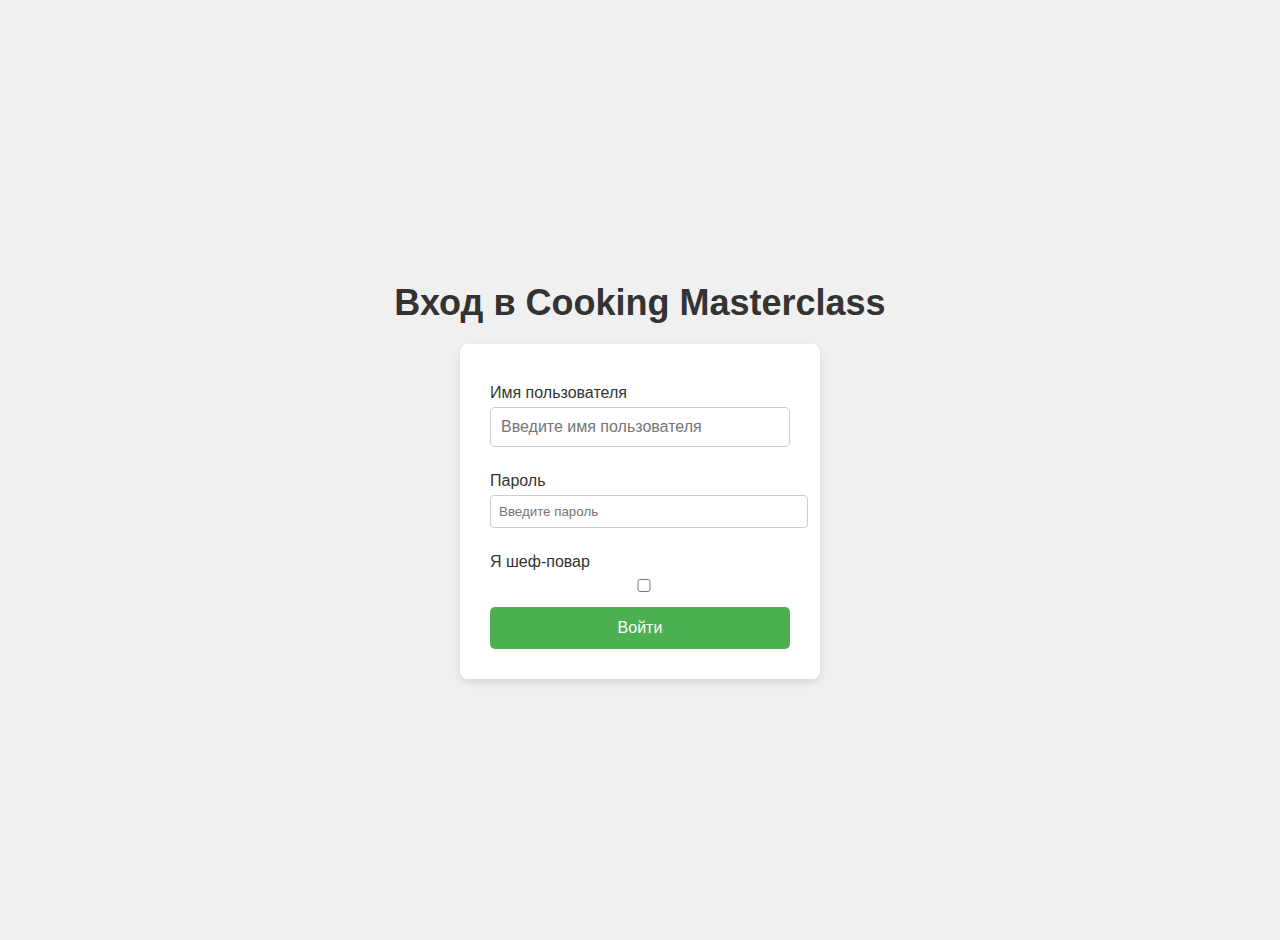
==== frontend/views/chef_profile.html @ 85560597 "init_3" ====
<!DOCTYPE html>
<html lang="ru">
<head>
  <meta charset="UTF-8">
  <meta name="viewport" content="width=device-width, initial-scale=1.0">
  <title>Профиль шефа</title>
  <link rel="stylesheet" href="../css/styles.css">
</head>
<body>
<h1>Профиль шефа</h1>

<!-- Блок с информацией о шефе -->
<div id="profileInfo">
  <img id="avatar" src="https://via.placeholder.com/150" alt="Avatar" />
  <h2 id="profileName">Имя шефа</h2>
  <p id="bio">Биография: <span>Нет информации</span></p>
  <p id="followersCount">Количество подписчиков: 0</p>
</div>

<!-- Кнопка выхода -->
<button id="logoutButton">Выйти</button>

<script>
  // Функция для получения и отображения профиля шефа
  function fetchChefProfile() {
    const token = localStorage.getItem('jwtToken');
    if (token) {
      const headers = {
        'Authorization': `Bearer ${token}`
      };

      // Запрос к API для получения профиля шефа
      fetch('http://localhost:8080/api/chefs/profile', { headers })
              .then(response => response.json())
              .then(data => {
                if (data.username) {
                  document.getElementById('profileName').textContent = data.username;
                  if (data.avatar) {
                    document.getElementById('avatar').src = data.avatar;
                  }
                  if (data.bio) {
                    document.getElementById('bio').innerHTML = `Биография: ${data.bio}`;
                  }
                  if (data.followers) {
                    document.getElementById('followersCount').textContent = `Количество подписчиков: ${data.followers}`;
                  }
                } else {
                  alert('Ошибка получения данных шефа');
                }
              })
              .catch(error => {
                console.error('Ошибка:', error);
                alert('Не удалось загрузить профиль шефа');
              });
    } else {
      window.location.href = 'login.html'; // Если нет токена, перенаправляем на страницу входа
    }
  }

  // Выход из системы
  document.getElementById('logoutButton').addEventListener('click', function() {
    localStorage.removeItem('jwtToken'); // Удаление токена из localStorage
    window.location.href = 'index.html'; // Перенаправляем на главную страницу
  });

  // Загружаем данные профиля при загрузке страницы
  window.onload = fetchChefProfile;
</script>
</body>
</html>
---- frontend/css/styles.css ----
/* Общие стили */
body {
    font-family: Arial, sans-serif;
    margin: 0;
    padding: 0;
    background-color: #f4f4f9;
    display: flex;
    flex-direction: column;
    align-items: center;
}

h1 {
    margin-top: 20px;
    font-size: 2rem;
    text-align: center;
}

/* Стили для кнопок входа и регистрации */
.auth-buttons {
    position: absolute;
    top: 20px;
    right: 20px;
    display: flex;
    gap: 10px;
}

.auth-buttons a {
    text-decoration: none;
    background-color: #4CAF50;
    color: white;
    padding: 10px 20px;
    border-radius: 5px;
    transition: background-color 0.3s;
}

.auth-buttons a:hover {
    background-color: #45a049;
}

/* Стили для контейнера карточек */
.card-container {
    display: flex;
    flex-wrap: wrap;
    justify-content: center;
    gap: 20px;
    margin-top: 80px;
    padding: 0 10px;
}

.card {
    width: 250px;
    height: 400px;
    background-color: white;
    border-radius: 10px;
    box-shadow: 0 4px 10px rgba(0, 0, 0, 0.1);
    overflow: hidden;
    display: flex;
    flex-direction: column;
    align-items: center;
    padding: 10px;
    transition: transform 0.3s ease;
}

.card:hover {
    transform: scale(1.05);
}

.card img {
    width: 100%;
    height: 150px;
    object-fit: cover;
    border-radius: 8px;
}

.card h2 {
    font-size: 1.2rem;
    margin: 10px 0;
}

.card p {
    font-size: 0.9rem;
    text-align: center;
    color: #555;
}

/* Адаптивность для мобильных устройств */
@media (max-width: 768px) {
    .card-container {
        flex-direction: column;
        gap: 15px;
    }

    .card {
        width: 100%;
        height: auto;
    }
}

@media (max-width: 480px) {
    h1 {
        font-size: 1.5rem;
    }

    .auth-buttons {
        top: 10px;
        right: 10px;
    }
}

/* Стандартные стили для страницы */
body {
    font-family: Arial, sans-serif;
    background-color: #f4f4f9;
    margin: 0;
    padding: 0;
    display: flex;
    flex-direction: column;
    align-items: center;
}

/* Кнопка "Назад на главную" */
.back-to-home {
    text-decoration: none;
    font-size: 18px;
    color: #007bff;
    position: absolute;
    top: 20px;
    right: 20px;
    padding: 5px 10px;
    border-radius: 5px;
    background-color: #f4f4f9;
}

.back-to-home:hover {
    background-color: #e0e0e0;
}

/* Заголовок страницы */
h1 {
    text-align: center;
    font-size: 36px;
    color: #333;
}

/* Контейнер для карточек мастер-классов */
.schedule-container {
    display: grid;
    grid-template-columns: repeat(auto-fill, minmax(250px, 1fr));
    gap: 20px;
    width: 80%;
    margin: 50px auto;
    padding: 0 20px;
}

/* Стили для карточек мастер-классов */
.schedule-card {
    background-color: #fff;
    border: 1px solid #ddd;
    border-radius: 10px;
    overflow: hidden;
    box-shadow: 0 2px 10px rgba(0, 0, 0, 0.1);
    display: flex;
    flex-direction: column;
    justify-content: space-between;
    align-items: center;
    padding: 20px;
    transition: transform 0.3s ease-in-out;
}

/* Стили для изображений карточек */
.schedule-card img {
    width: 100%;
    height: auto;
    object-fit: cover;
    border-radius: 5px;
}

/* Стили для заголовков карточек */
.schedule-card h2 {
    font-size: 20px;
    margin: 15px 0;
    color: #333;
    text-align: center;
}

/* Стили для текста внутри карточек */
.schedule-card p {
    font-size: 16px;
    color: #555;
    margin: 5px 0;
}

/* Hover эффект для карточек */
.schedule-card:hover {
    transform: scale(1.05);
}

/* Отображение даты и места в карточке */
.schedule-card .event-date,
.schedule-card .event-location {
    font-weight: bold;
}

.registration-form {
    background-color: white;
    padding: 30px;
    border-radius: 8px;
    box-shadow: 0 4px 8px rgba(0, 0, 0, 0.1);
    width: 300px;
}

.registration-form label {
    display: block;
    margin: 10px 0 5px;
}

.registration-form input {
    width: 100%;
    padding: 8px;
    margin-bottom: 15px;
    border: 1px solid #ccc;
    border-radius: 4px;
}

.registration-form button {
    width: 100%;
    padding: 10px;
    background-color: #4CAF50;
    color: white;
    border: none;
    border-radius: 4px;
    cursor: pointer;
}

.registration-form button:hover {
    background-color: #45a049;
}

.error-message {
    color: red;
    font-size: 14px;
    text-align: center;
}

body {
    font-family: Arial, sans-serif;
    background-color: #f4f4f4;
    margin: 0;
    padding: 0;
    display: flex;
    justify-content: center;
    align-items: center;
    height: 100vh;
}

h1 {
    text-align: center;
    margin-bottom: 20px;
}

.login-form {
    background-color: white;
    padding: 30px;
    border-radius: 8px;
    box-shadow: 0 4px 8px rgba(0, 0, 0, 0.1);
    width: 300px;
}

.login-form label {
    display: block;
    margin: 10px 0 5px;
}

.login-form input {
    width: 100%;
    padding: 8px;
    margin-bottom: 15px;
    border: 1px solid #ccc;
    border-radius: 4px;
}

.login-form button {
    width: 100%;
    padding: 10px;
    background-color: #4CAF50;
    color: white;
    border: none;
    border-radius: 4px;
    cursor: pointer;
}

.login-form button:hover {
    background-color: #45a049;
}

.error-message {
    color: red;
    font-size: 14px;
    text-align: center;
}

/* Стиль для блока приветствия */
.user-info {
    display: flex;
    align-items: center;
    justify-content: center;
    gap: 10px;
    font-size: 18px;
    font-weight: bold;
    margin-bottom: 20px;
}

.user-info span {
    color: #000000;
}

/* Стиль для кнопки выхода */
#logoutButton {
    background-color: #FF5733; /* Яркий цвет для кнопки выхода */
    color: white;
    padding: 8px 16px;
    border: none;
    border-radius: 4px;
    cursor: pointer;
    font-size: 16px;
    transition: background-color 0.3s;
}

#logoutButton:hover {
    background-color: #e74c3c;
}

#logoutButton:active {
    background-color: #c0392b;
}

/* Стиль для блока, где будут кнопки входа и регистрации, если пользователь не авторизован */
.auth-buttons {
    display: flex;
    justify-content: center;
    gap: 15px;
    margin-top: 20px;
}

.auth-buttons a {
    text-decoration: none;
    background-color: #4CAF50;
    color: white;
    padding: 10px 20px;
    border-radius: 4px;
    font-size: 16px;
    transition: background-color 0.3s;
}

.auth-buttons a:hover {
    background-color: #45a049;
}



.recipe-card {
    width: 250px;
    padding: 15px;
    background: #fff;
    border-radius: 8px;
    box-shadow: 0px 4px 6px rgba(0, 0, 0, 0.1);
    cursor: pointer;
    transition: transform 0.2s ease-in-out;
}

.recipe-card:hover {
    transform: scale(1.05);
}

.close {
    float: right;
    font-size: 24px;
    cursor: pointer;
}

.recipe-grid {
    display: flex;
    height: 70vh;
    justify-content: flex-start; /* Расположить карточки слева */
    gap: 20px; /* Расстояние между карточками */
    overflow-x: auto; /* Возможность прокручивать карточки по горизонтали */
    white-space: nowrap; /* Запрещает перенос элементов на новую строку */
}


.btn-home {
    display: block;
    text-align: center;
    margin-top: 1%;
    padding: 10px 20px;
    background-color: #007bff;
    color: white;
    text-decoration: none;
    border-radius: 5px;
    font-size: 16px;
}

.btn-home:hover {
    background-color: #0056b3;
}

/* Стили для контейнера рецептов */
#recipes-container {
    display: grid;
    grid-template-columns: repeat(auto-fill, minmax(250px, 1fr));
    gap: 20px;
    margin: 20px;
}

/* Стили для карточек рецептов */
.recipe-card {
    background-color: white;
    padding: 20px;
    border-radius: 8px;
    box-shadow: 0 2px 10px rgba(0, 0, 0, 0.1);
    transition: transform 0.2s ease, box-shadow 0.2s ease;
}

.recipe-card:hover {
    transform: translateY(-5px);
    box-shadow: 0 5px 15px rgba(0, 0, 0, 0.2);
}

.recipe-card h3 {
    margin: 0;
    font-size: 20px;
    color: #333;
}

.recipe-card p {
    font-size: 14px;
    color: #777;
}

.details-btn {
    background-color: #28a745;
    color: white;
    border: none;
    padding: 10px;
    cursor: pointer;
    border-radius: 5px;
    margin-top: 10px;
    font-size: 14px;
}

.details-btn:hover {
    background-color: #218838;
}

/* Стили для модального окна */
.modal {
    display: none;
    position: fixed;
    z-index: 1;
    left: 0;
    top: 0;
    width: 100%;
    height: 100%;
    background-color: rgba(0, 0, 0, 0.5);
    padding-top: 100px;
    box-sizing: border-box;
}

.modal-content {
    background-color: white;
    margin: 0 auto;
    padding: 20px;
    border-radius: 8px;
    max-width: 600px;
    width: 40%;
    height: 50vh;
    position: relative;
    overflow-y: auto; /* Включаем вертикальную прокрутку */
}

/* Остальные стили остаются без изменений */


.close {
    color: #aaa;
    font-size: 28px;
    font-weight: bold;
    position: absolute;
    top: 10px;
    right: 20px;
    cursor: pointer;
}

.close:hover,
.close:focus {
    color: black;
    text-decoration: none;
}

#recipe-title {
    font-size: 24px;
    margin-bottom: 20px;
}

#recipe-ingredients li {
    margin: 5px 0;
}

#recipe-text {
    margin-top: 20px;
    font-size: 16px;
    color: #555;
}

/* Стили для формы редактирования */
#edit-form {
    margin-top: 20px;
}

#edit-form label {
    display: block;
    font-size: 16px;
    margin-bottom: 5px;
    font-weight: bold;
}

#edit-form input,
#edit-form textarea {
    width: 70%;
    padding: 10px;
    margin-bottom: 15px;
    border: 1px solid #ccc;
    border-radius: 5px;
    font-size: 14px;
}

#edit-form textarea {
    height: 150px;
}

#edit-form button {
    background-color: #007bff;
    color: white;
    padding: 10px 20px;
    border: none;
    border-radius: 5px;
    cursor: pointer;
    font-size: 16px;
    display: inline-block;
}

#edit-form button:hover {
    background-color: #0056b3;
}

/* Кнопки для редактирования и удаления */
#edit-button,
#delete-button {
    background-color: #ffc107;
    color: white;
    padding: 10px 20px;
    border: none;
    border-radius: 5px;
    cursor: pointer;
    font-size: 16px;
    margin-top: 10px;
    display: inline-block;
}

#edit-button:hover {
    background-color: #e0a800;
}

#delete-button {
    background-color: #dc3545;
    margin-left: 10px;
}

#delete-button:hover {
    background-color: #c82333;
}

#new-recipe-modal {
    display: none;
    position: fixed;
    top: 0;
    left: 0;
    width: 100%;
    height: 100%;
    background-color: rgba(0, 0, 0, 0.5);
    justify-content: center;
    align-items: center;
}

.modal-content {
    background-color: white;
    padding: 20px;
    border-radius: 5px;
    width: 50%;
}


/* Модальное окно для создания рецепта */
#create-recipe-modal {
    display: none;
    position: fixed;
    top: 0;
    left: 0;
    width: 100%;
    height: 100%;
    background-color: rgba(0, 0, 0, 0.5);
    justify-content: center;
    align-items: center;
}

/* Контейнер для формы */
.modal-content {
    background-color: white;
    padding: 20px;
    border-radius: 5px;
    width: 50%;
    height: 50vh;
    max-width: 600px;
    overflow-y: auto;
}

/* Стиль для заголовка формы */
.modal-content h2 {
    font-size: 24px;
    margin-bottom: 20px;
}

/* Стиль для меток */
label {
    display: block;
    margin: 10px 0 5px;
    font-size: 16px;
    color: #333;
}

/* Стиль для полей ввода */
input[type="text"], textarea {
    width: 100%;
    padding: 10px;
    font-size: 16px;
    border: 1px solid #ccc;
    border-radius: 5px;
    margin-bottom: 15px;
    box-sizing: border-box; /* Чтобы паддинги не выходили за пределы */
}

/* Стиль для кнопки */
button[type="submit"] {
    background-color: #4CAF50;
    color: white;
    border: none;
    padding: 12px 20px;
    font-size: 16px;
    border-radius: 5px;
    cursor: pointer;
    width: 100%;
}

/* При наведении на кнопку */
button[type="submit"]:hover {
    background-color: #45a049;
}

/* Кнопка закрытия модального окна */
.close {
    font-size: 30px;
    color: #333;
    position: absolute;
    top: 10px;
    right: 10px;
    cursor: pointer;
}

/* Закрытие модального окна при наведении на кнопку */
.close:hover {
    color: #f00;
}

.create-recipe-button {
    background-color: #4CAF50;
    color: white;
    border: none;
    padding: 12px 20px;
    font-size: 16px;
    border-radius: 5px;
    cursor: pointer;
}

/* Стили для кнопок редактирования и удаления */
#edit-schedule-btn,
#delete-schedule-btn {
    background-color: #007bff; /* Цвет для кнопки редактирования */
    color: white;
    padding: 10px 20px;
    border: none;
    border-radius: 5px;
    cursor: pointer;
    font-size: 16px;
    margin-top: 10px;
    display: inline-block;
    transition: background-color 0.3s ease;
}

/* Hover эффект для кнопок */
#edit-schedule-btn:hover {
    background-color: #0056b3;
}

#delete-schedule-btn {
    background-color: #dc3545; /* Цвет для кнопки удаления */
    margin-left: 10px;
}

/* Hover эффект для кнопки удаления */
#delete-schedule-btn:hover {
    background-color: #c82333;
}

/* Основные стили */
body {
    font-family: Arial, sans-serif;
    padding: 20px;
    background-color: #f0f0f0;
}

/* Стили для контейнера карточек с событиями */
.schedule_schedule-grid {
    display: flex;
    flex-wrap: wrap;
    gap: 20px;
    overflow-x: auto;
    padding: 20px 0;
    justify-content: flex-start;
}

.schedule_schedule-card {
    background-color: #fff;
    border-radius: 8px;
    padding: 20px;
    width: 250px;
    box-shadow: 0 4px 8px rgba(0, 0, 0, 0.1);
    text-align: center;
    transition: transform 0.3s ease, box-shadow 0.3s ease;
    border: 1px solid #e0e0e0;
    position: relative;
}

.schedule_schedule-card:hover {
    transform: scale(1.05);
    box-shadow: 0 8px 16px rgba(0, 0, 0, 0.2);
}

/* Стили для названия события в карточке */
.schedule_schedule-card h3 {
    font-size: 1.25rem;
    margin-bottom: 10px;
    color: #333;
}

/* Стили для текста в карточке */
.schedule_schedule-card p {
    font-size: 0.9rem;
    margin-bottom: 10px;
    color: #555;
}

/* Кнопка "Подробнее" приклеенная к низу карточки */
.schedule_details-btn {
    position: absolute;
    bottom: 10px;
    left: 50%;
    transform: translateX(-50%);
    padding: 8px 16px;
    background-color: #007bff;
    color: white;
    border: none;
    border-radius: 5px;
    cursor: pointer;
    font-size: 0.9rem;
    transition: background-color 0.3s ease;
}

.schedule_details-btn:hover {
    background-color: #0056b3;
}

/* Кнопки "На главную" и "Создать событие" */
.schedule_btn-home,
.schedule_btn {
    padding: 10px 20px;
    margin-top: 10px;
    background-color: #007bff;
    color: white;
    border: none;
    border-radius: 5px;
    cursor: pointer;
    font-size: 1rem;
    transition: background-color 0.3s ease;
    text-decoration: none;
}


.schedule_btn-home:hover {
    background-color: #006adc;
}

.schedule_btn:hover {
    background-color: #218838;
}

/* Модальное окно */
.schedule_modal {
    display: none;
    position: fixed;
    top: 0;
    left: 0;
    width: 100%;
    height: 100%;
    background: rgba(0, 0, 0, 0.5);
    justify-content: center;
    align-items: center;
}

.schedule_modal-content {
    background-color: white;
    padding: 20px;
    border-radius: 8px;
    width: 400px;
    position: relative;
}

.schedule_close {
    position: absolute;
    top: 10px;
    right: 10px;
    font-size: 20px;
    cursor: pointer;
}

/* Стили для формы редактирования */
.schedule_edit-form label,
.schedule_edit-form input {
    display: block;
    width: 100%;
    margin: 10px 0;
}

/* Стили для кнопки "Сохранить изменения" */
#schedule_save-changes {
    padding: 10px 20px;
    background-color: #007bff;
    color: white;
    border: none;
    border-radius: 5px;
    cursor: pointer;
    font-size: 1rem;
    transition: background-color 0.3s ease;
}

.schedule_save-changes:hover {
    background-color: #0056b3;
}

/* Стили для кнопки "Редактировать" */
.schedule_edit-schedule-btn {
    padding: 10px 20px;
    background-color: #ffc107; /* Желтый цвет */
    color: white;
    border: none;
    border-radius: 5px;
    cursor: pointer;
    font-size: 1rem;
    transition: background-color 0.3s ease;
}

.schedule_edit-schedule-btn:hover {
    background-color: #e0a800;
}

/* Стили для кнопки "Удалить" */
.schedule_delete-schedule-btn {
    padding: 10px 20px;
    background-color: #dc3545; /* Красный цвет */
    color: white;
    border: none;
    border-radius: 5px;
    cursor: pointer;
    font-size: 1rem;
    transition: background-color 0.3s ease;
}

.schedule_delete-schedule-btn:hover {
    background-color: #c82333;
}

/* Стили для прокрутки карточек */
.schedule_schedule-grid {
    display: flex;
    gap: 20px;
    overflow-x: auto;
    padding-bottom: 20px;
}

/* Стили для добавления тени при наведении на карточки */
.schedule_schedule-card {
    background-color: #fff;
    border-radius: 8px;
    padding: 20px;
    width: 11%;
    height: 25vh;
    box-shadow: 0 4px 8px rgba(0, 0, 0, 0.1);
    text-align: center;
    transition: transform 0.3s ease, box-shadow 0.3s ease;
}

.schedule_schedule-card:hover {
    transform: scale(1.05);
    box-shadow: 0 8px 16px rgba(0, 0, 0, 0.2);
}

/* Стили для формы создания события */
.create-event-form-container {
    background-color: #fff;
    padding: 20px;
    border-radius: 8px;
    box-shadow: 0 4px 8px rgba(0, 0, 0, 0.1);
    width: 100%;
    max-width: 400px;
    margin: 0 auto;
}

.create-event-form-container h2 {
    margin-bottom: 15px;
    color: #333;
}

.create-event-form-container label {
    display: block;
    margin-bottom: 5px;
    font-weight: bold;
}

.create-event-form-container input {
    width: 100%;
    padding: 10px;
    margin-bottom: 10px;
    border: 1px solid #ddd;
    border-radius: 5px;
}

.create-event-form-container button {
    padding: 10px 20px;
    border: none;
    border-radius: 5px;
    cursor: pointer;
    font-size: 1rem;
    transition: background-color 0.3s ease;
}

.create-event-form-container button[type="submit"] {
    background-color: #28a745;
    color: white;
}

.create-event-form-container button[type="submit"]:hover {
    background-color: #218838;
}

.create-event-form-container button[type="button"] {
    background-color: #dc3545;
    color: white;
    margin-left: 10px;
}

.create-event-form-container button[type="button"]:hover {
    background-color: #c82333;
}
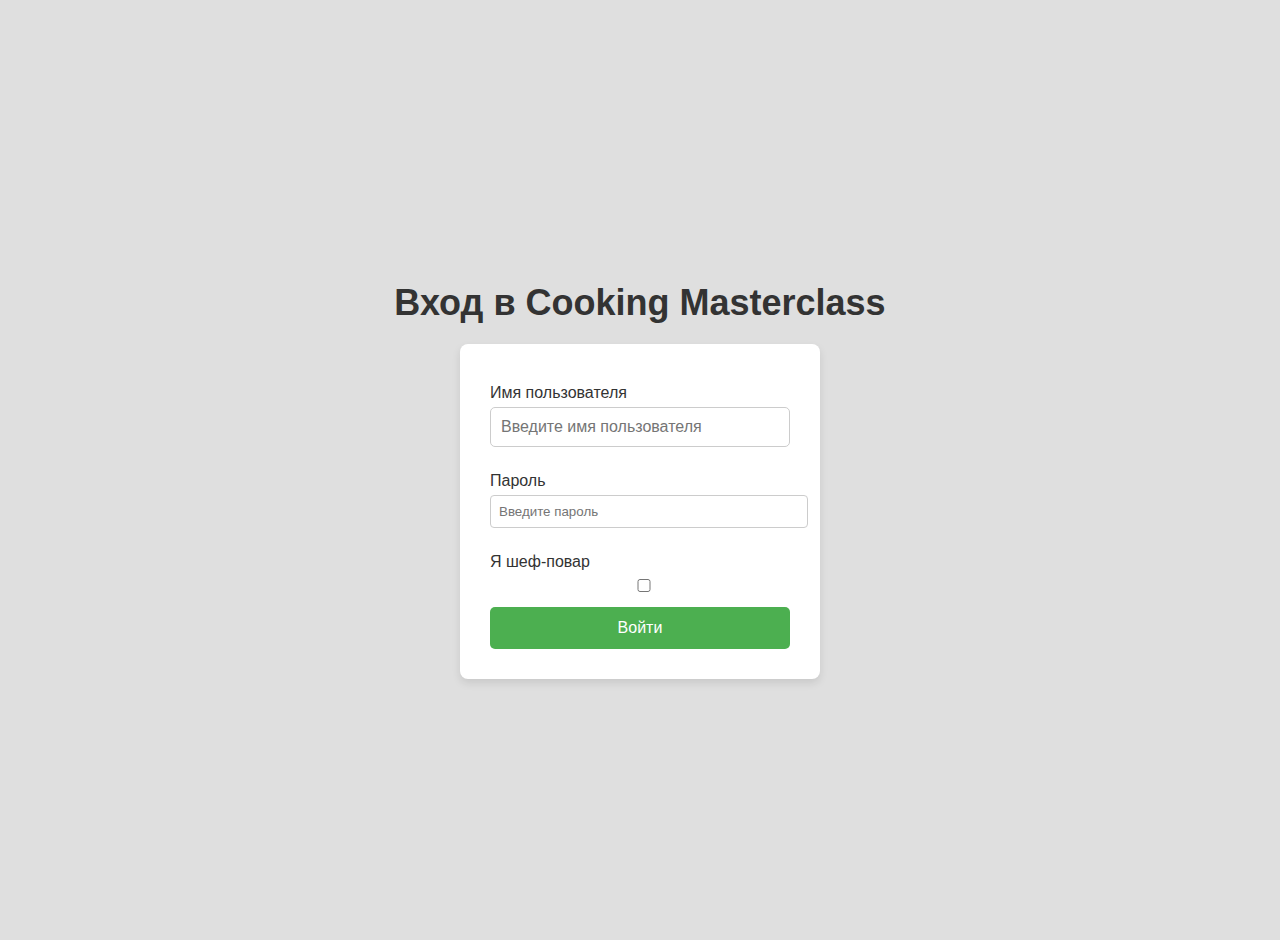
==== commit 9fe12a51: "last one mb" ====
--- a/frontend/views/chef_profile.html
+++ b/frontend/views/chef_profile.html
@@ -5,20 +5,68 @@
   <meta name="viewport" content="width=device-width, initial-scale=1.0">
   <title>Профиль шефа</title>
   <link rel="stylesheet" href="../css/styles.css">
+  <style>
+    /* Центрируем весь контент на странице */
+    body {
+      display: flex;
+      justify-content: center;
+      align-items: center;
+      height: 100vh;
+      margin: 0;
+      font-family: Arial, sans-serif;
+    }
+
+    /* Обертка для профиля */
+    #profileInfo {
+      text-align: center; /* Центрируем текст */
+      padding: 20px;
+      border: 1px solid #ccc;
+      border-radius: 10px;
+      box-shadow: 0 4px 8px rgba(0, 0, 0, 0.1);
+      background-color: #f9f9f9;
+    }
+
+    /* Стиль для аватара */
+    #avatar {
+      width: 150px;
+      height: 150px;
+      border-radius: 50%;
+      margin-bottom: 20px;
+    }
+
+    /* Стиль для заголовков */
+    h1, h2 {
+      margin: 0;
+      padding: 10px;
+    }
+
+    /* Стиль для кнопки */
+    #logoutButton {
+      margin-top: 20px;
+      padding: 10px 20px;
+      background-color: #007bff;
+      color: white;
+      border: none;
+      border-radius: 5px;
+      cursor: pointer;
+      font-size: 16px;
+    }
+
+    #logoutButton:hover {
+      background-color: #0056b3;
+    }
+  </style>
 </head>
 <body>
-<h1>Профиль шефа</h1>
-
-<!-- Блок с информацией о шефе -->
 <div id="profileInfo">
-  <img id="avatar" src="https://via.placeholder.com/150" alt="Avatar" />
+  <h1>Профиль шефа</h1>
+  <img id="avatar" src="../../backend/images/povar.png" alt="Avatar" />
   <h2 id="profileName">Имя шефа</h2>
-  <p id="bio">Биография: <span>Нет информации</span></p>
+  <p id="bio">Биография: <span></span></p>
   <p id="followersCount">Количество подписчиков: 0</p>
+  <!-- Кнопка выхода -->
+  <button id="logoutButton">Выйти</button>
 </div>
-
-<!-- Кнопка выхода -->
-<button id="logoutButton">Выйти</button>
 
 <script>
   // Функция для получения и отображения профиля шефа
@@ -34,12 +82,12 @@
               .then(response => response.json())
               .then(data => {
                 if (data.username) {
-                  document.getElementById('profileName').textContent = data.username;
+                  document.getElementById('profileName').textContent = `data.username`;
                   if (data.avatar) {
                     document.getElementById('avatar').src = data.avatar;
                   }
                   if (data.bio) {
-                    document.getElementById('bio').innerHTML = `Биография: ${data.bio}`;
+                    document.getElementById('bio').textContent = data.bio;
                   }
                   if (data.followers) {
                     document.getElementById('followersCount').textContent = `Количество подписчиков: ${data.followers}`;
--- a/frontend/css/styles.css
+++ b/frontend/css/styles.css
@@ -7,6 +7,7 @@
     display: flex;
     flex-direction: column;
     align-items: center;
+    overflow-y: hidden;
 }
 
 h1 {
@@ -725,7 +726,7 @@
 body {
     font-family: Arial, sans-serif;
     padding: 20px;
-    background-color: #f0f0f0;
+    background-color: #dfdfdf;
 }
 
 /* Стили для контейнера карточек с событиями */
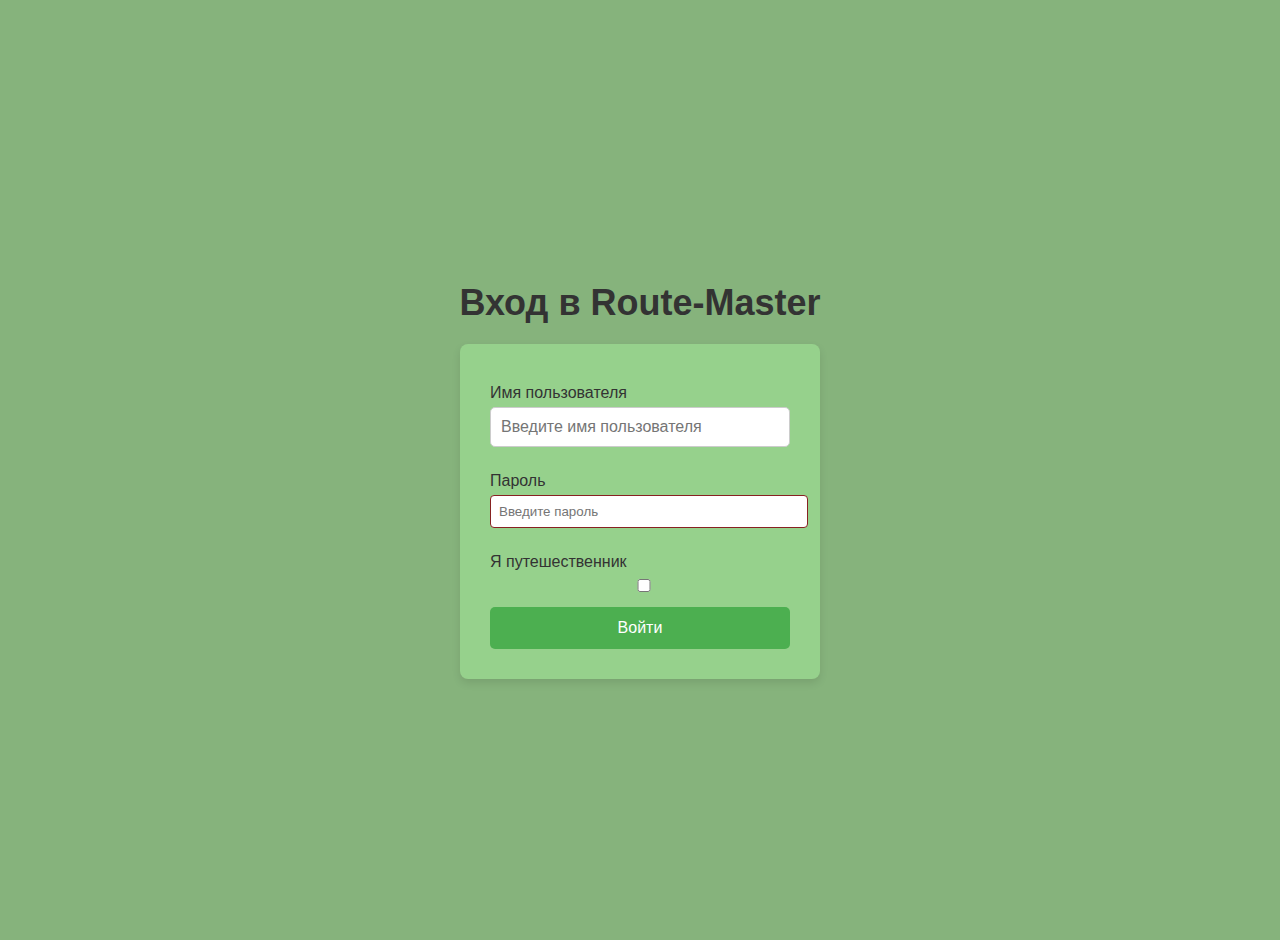
==== commit 223b5896: "new one))" ====
--- a/frontend/views/chef_profile.html
+++ b/frontend/views/chef_profile.html
@@ -20,10 +20,10 @@
     #profileInfo {
       text-align: center; /* Центрируем текст */
       padding: 20px;
-      border: 1px solid #ccc;
+      border: 1px solid #637743;
       border-radius: 10px;
       box-shadow: 0 4px 8px rgba(0, 0, 0, 0.1);
-      background-color: #f9f9f9;
+      background-color: #9fae87;
     }
 
     /* Стиль для аватара */
@@ -60,7 +60,7 @@
 <body>
 <div id="profileInfo">
   <h1>Профиль шефа</h1>
-  <img id="avatar" src="../../backend/images/povar.png" alt="Avatar" />
+  <img id="avatar" src="../images/povar.png" alt="Avatar" />
   <h2 id="profileName">Имя шефа</h2>
   <p id="bio">Биография: <span></span></p>
   <p id="followersCount">Количество подписчиков: 0</p>
--- a/frontend/css/styles.css
+++ b/frontend/css/styles.css
@@ -3,7 +3,7 @@
     font-family: Arial, sans-serif;
     margin: 0;
     padding: 0;
-    background-color: #f4f4f9;
+    background-color: #ae5757;
     display: flex;
     flex-direction: column;
     align-items: center;
@@ -27,7 +27,7 @@
 
 .auth-buttons a {
     text-decoration: none;
-    background-color: #4CAF50;
+    background-color: #aa3e3e;
     color: white;
     padding: 10px 20px;
     border-radius: 5px;
@@ -51,7 +51,7 @@
 .card {
     width: 250px;
     height: 400px;
-    background-color: white;
+    background-color: #c9e6c2;
     border-radius: 10px;
     box-shadow: 0 4px 10px rgba(0, 0, 0, 0.1);
     overflow: hidden;
@@ -123,13 +123,13 @@
 .back-to-home {
     text-decoration: none;
     font-size: 18px;
-    color: #007bff;
+    color: #630404;
     position: absolute;
     top: 20px;
     right: 20px;
     padding: 5px 10px;
     border-radius: 5px;
-    background-color: #f4f4f9;
+    background-color: #630404;
 }
 
 .back-to-home:hover {
@@ -203,7 +203,7 @@
 }
 
 .registration-form {
-    background-color: white;
+    background-color: #96d18c;
     padding: 30px;
     border-radius: 8px;
     box-shadow: 0 4px 8px rgba(0, 0, 0, 0.1);
@@ -219,22 +219,22 @@
     width: 100%;
     padding: 8px;
     margin-bottom: 15px;
-    border: 1px solid #ccc;
+    border: 1px solid #a35f5f;
     border-radius: 4px;
 }
 
 .registration-form button {
     width: 100%;
     padding: 10px;
-    background-color: #4CAF50;
-    color: white;
+    background-color: #682626;
+    color: #602222;
     border: none;
     border-radius: 4px;
     cursor: pointer;
 }
 
 .registration-form button:hover {
-    background-color: #45a049;
+    background-color: #c16c6c;
 }
 
 .error-message {
@@ -260,7 +260,7 @@
 }
 
 .login-form {
-    background-color: white;
+    background-color: #96d18c;
     padding: 30px;
     border-radius: 8px;
     box-shadow: 0 4px 8px rgba(0, 0, 0, 0.1);
@@ -276,7 +276,7 @@
     width: 100%;
     padding: 8px;
     margin-bottom: 15px;
-    border: 1px solid #ccc;
+    border: 1px solid #872222;
     border-radius: 4px;
 }
 
@@ -317,7 +317,7 @@
 
 /* Стиль для кнопки выхода */
 #logoutButton {
-    background-color: #FF5733; /* Яркий цвет для кнопки выхода */
+    background-color: #6c0000; /* Яркий цвет для кнопки выхода */
     color: white;
     padding: 8px 16px;
     border: none;
@@ -328,11 +328,11 @@
 }
 
 #logoutButton:hover {
-    background-color: #e74c3c;
+    background-color: #a60000;
 }
 
 #logoutButton:active {
-    background-color: #c0392b;
+    background-color: #a60000;
 }
 
 /* Стиль для блока, где будут кнопки входа и регистрации, если пользователь не авторизован */
@@ -345,7 +345,7 @@
 
 .auth-buttons a {
     text-decoration: none;
-    background-color: #4CAF50;
+    background-color: #aa3e3e;
     color: white;
     padding: 10px 20px;
     border-radius: 4px;
@@ -354,7 +354,7 @@
 }
 
 .auth-buttons a:hover {
-    background-color: #45a049;
+    background-color: #682626;
 }
 
 
@@ -394,7 +394,7 @@
     text-align: center;
     margin-top: 1%;
     padding: 10px 20px;
-    background-color: #007bff;
+    background-color: #630404;
     color: white;
     text-decoration: none;
     border-radius: 5px;
@@ -402,7 +402,7 @@
 }
 
 .btn-home:hover {
-    background-color: #0056b3;
+    background-color: #810101;
 }
 
 /* Стили для контейнера рецептов */
@@ -726,7 +726,7 @@
 body {
     font-family: Arial, sans-serif;
     padding: 20px;
-    background-color: #dfdfdf;
+    background-color: #86b37c;
 }
 
 /* Стили для контейнера карточек с событиями */
@@ -791,11 +791,10 @@
 }
 
 /* Кнопки "На главную" и "Создать событие" */
-.schedule_btn-home,
-.schedule_btn {
+.schedule_btn-home {
     padding: 10px 20px;
     margin-top: 10px;
-    background-color: #007bff;
+    background-color: #910606;
     color: white;
     border: none;
     border-radius: 5px;
@@ -805,13 +804,26 @@
     text-decoration: none;
 }
 
+.schedule_btn {
+    padding: 10px 20px;
+    margin-top: 10px;
+    background-color: #218838;
+    color: white;
+    border: none;
+    border-radius: 5px;
+    cursor: pointer;
+    font-size: 1rem;
+    transition: background-color 0.3s ease;
+    text-decoration: none;
+}
+
 
 .schedule_btn-home:hover {
-    background-color: #006adc;
+    background-color: #ae0909;
 }
 
 .schedule_btn:hover {
-    background-color: #218838;
+    background-color: #2ac14b;
 }
 
 /* Модальное окно */
